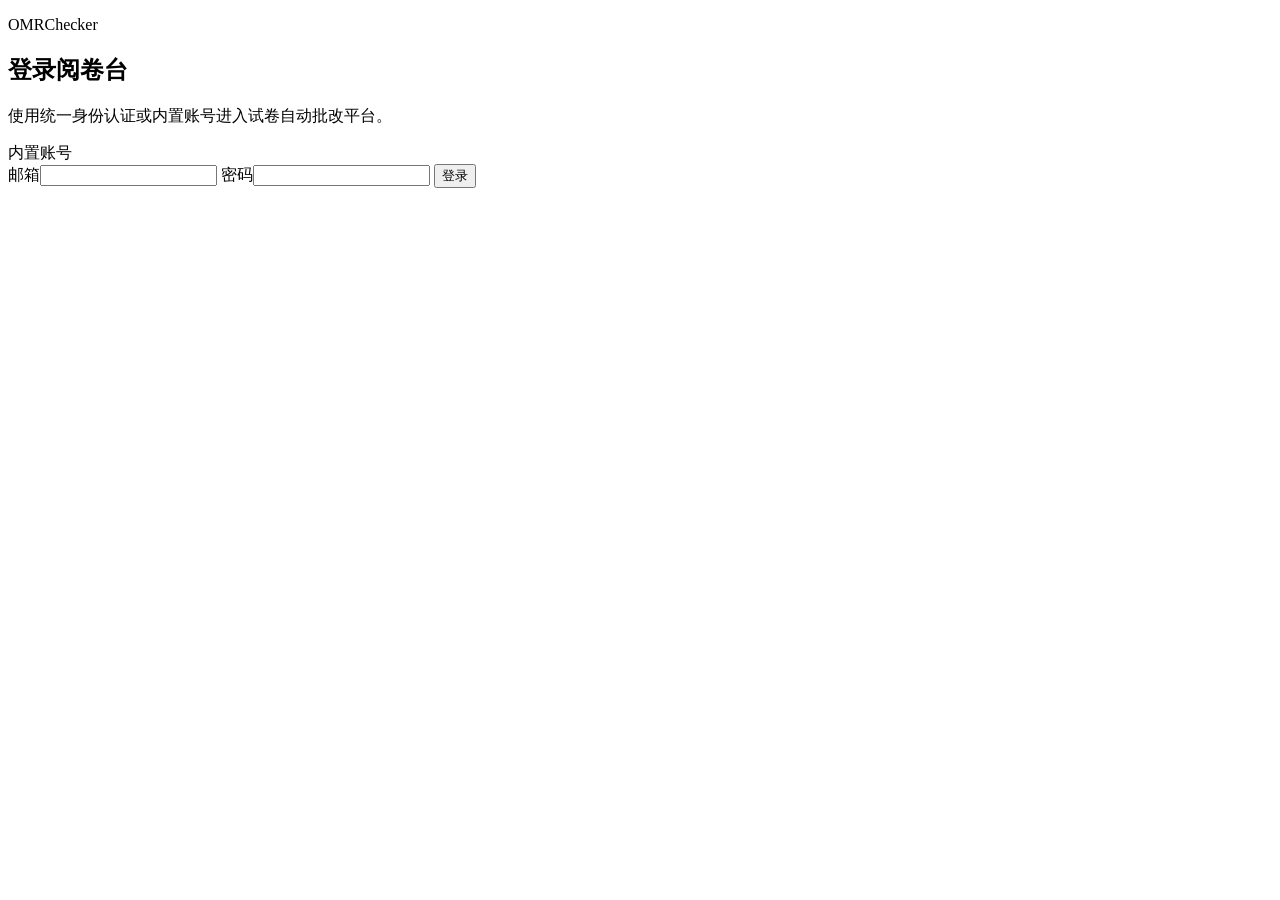
==== ui/login.html @ a89a13b7 "feat: prepare deployable exam grading platform" ====
<!doctype html>
<html lang="zh-CN">
<head>
  <meta charset="utf-8">
  <meta name="viewport" content="width=device-width, initial-scale=1">
  <title>登录 · 阅卷台</title>
  <link rel="stylesheet" href="/static/login.css">
</head>
<body>
  <main class="login-shell">
    <section class="login-card" aria-labelledby="loginTitle">
      <p class="eyebrow">OMRChecker</p>
      <h1 id="loginTitle">登录阅卷台</h1>
      <p class="subtitle">使用统一身份认证或内置账号进入试卷自动批改平台。</p>
      <a class="oidc-button" id="oidcLogin" href="/auth/oidc/start" hidden>使用统一身份认证登录</a>
      <div class="divider"><span>内置账号</span></div>
      <form id="loginForm">
        <label>邮箱<input name="email" type="email" autocomplete="username" required></label>
        <label>密码<input name="password" type="password" autocomplete="current-password" required></label>
        <button type="submit">登录</button>
      </form>
      <p class="message" id="loginMessage" role="alert"></p>
    </section>
  </main>
  <script src="/static/login.js"></script>
</body>
</html>
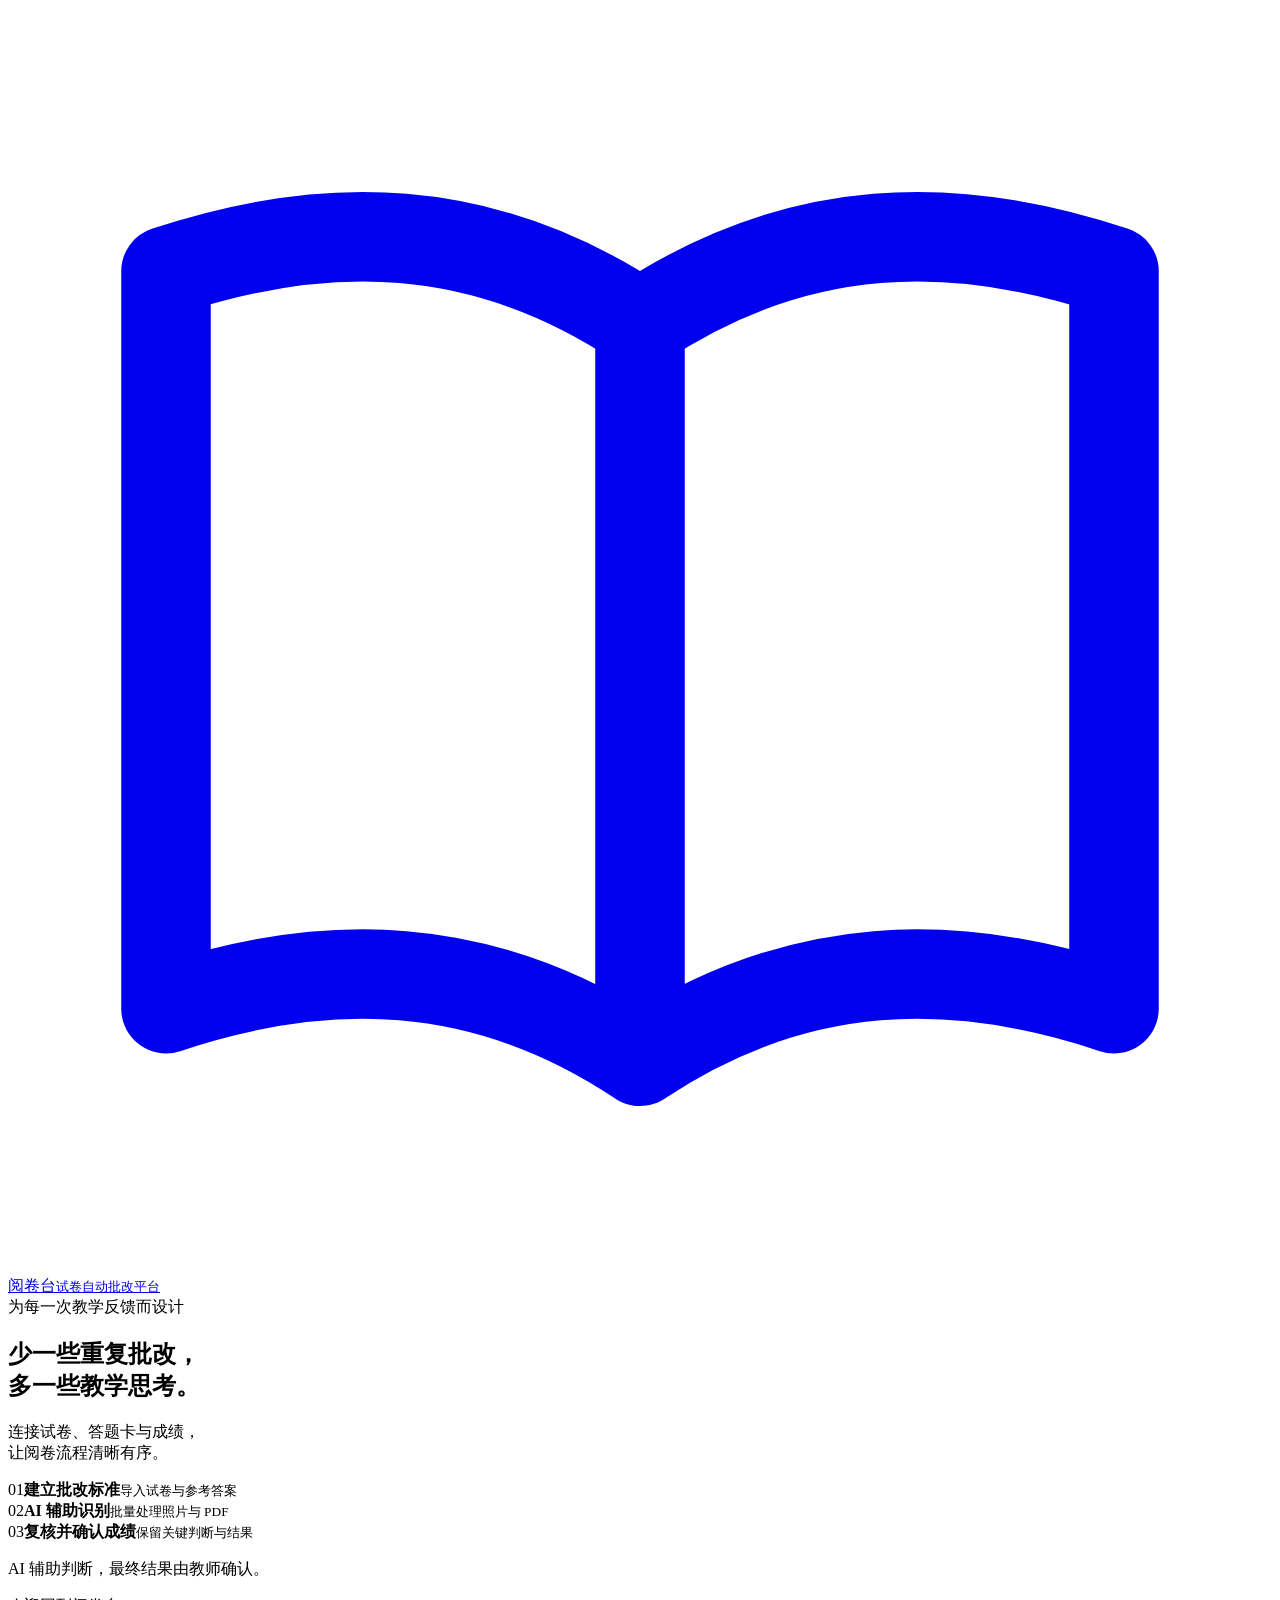
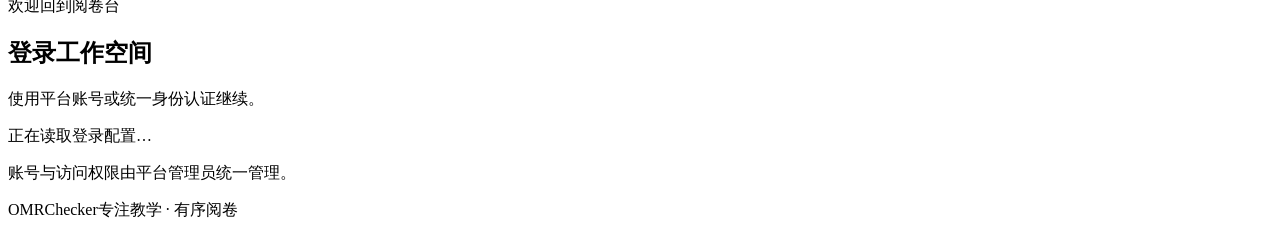
==== commit 4b59f22c: "feat: complete SaaS grading platform workflow" ====
--- a/ui/login.html
+++ b/ui/login.html
@@ -3,25 +3,41 @@
 <head>
   <meta charset="utf-8">
   <meta name="viewport" content="width=device-width, initial-scale=1">
+  <meta name="theme-color" content="#1c2e50">
+  <meta name="description" content="登录阅卷台，进入试卷管理、AI 辅助批改与成绩复核工作空间。">
   <title>登录 · 阅卷台</title>
-  <link rel="stylesheet" href="/static/login.css">
+  <link rel="stylesheet" href="/static/login.css?v=saas-1">
 </head>
 <body>
   <main class="login-shell">
-    <section class="login-card" aria-labelledby="loginTitle">
-      <p class="eyebrow">OMRChecker</p>
-      <h1 id="loginTitle">登录阅卷台</h1>
-      <p class="subtitle">使用统一身份认证或内置账号进入试卷自动批改平台。</p>
-      <a class="oidc-button" id="oidcLogin" href="/auth/oidc/start" hidden>使用统一身份认证登录</a>
-      <div class="divider"><span>内置账号</span></div>
-      <form id="loginForm">
-        <label>邮箱<input name="email" type="email" autocomplete="username" required></label>
-        <label>密码<input name="password" type="password" autocomplete="current-password" required></label>
-        <button type="submit">登录</button>
-      </form>
-      <p class="message" id="loginMessage" role="alert"></p>
+    <section class="login-story" aria-labelledby="storyTitle">
+      <a class="login-brand" href="/" aria-label="阅卷台首页"><span class="brand-mark" aria-hidden="true"><svg viewBox="0 0 24 24" fill="none" stroke="currentColor" stroke-width="1.7" stroke-linecap="round" stroke-linejoin="round"><path d="M12 6c-3-2-6-2-9-1v14c3-1 6-1 9 1 3-2 6-2 9-1V5c-3-1-6-1-9 1zm0 0v14"/></svg></span><span>阅卷台<small>试卷自动批改平台</small></span></a>
+      <div class="story-content"><span class="story-eyebrow">为每一次教学反馈而设计</span><h1 id="storyTitle">少一些重复批改，<br>多一些教学思考。</h1><p>连接试卷、答题卡与成绩，<br>让阅卷流程清晰有序。</p>
+        <div class="story-workflow" aria-label="阅卷工作流程"><div><span>01</span><strong>建立批改标准</strong><small>导入试卷与参考答案</small></div><div><span>02</span><strong>AI 辅助识别</strong><small>批量处理照片与 PDF</small></div><div><span>03</span><strong>复核并确认成绩</strong><small>保留关键判断与结果</small></div></div>
+      </div>
+      <p class="story-footer">AI 辅助判断，最终结果由教师确认。</p>
+    </section>
+    <section class="login-content" aria-labelledby="loginTitle">
+      <div class="login-card">
+        <p class="eyebrow">欢迎回到阅卷台</p>
+        <h2 id="loginTitle">登录工作空间</h2>
+        <p class="subtitle" id="loginSubtitle">使用平台账号或统一身份认证继续。</p>
+        <p class="login-loading" id="loginLoading" role="status">正在读取登录配置…</p>
+        <a class="oidc-button" id="oidcLogin" href="/auth/oidc/start" hidden><svg viewBox="0 0 24 24" fill="none" stroke="currentColor" stroke-width="1.6" aria-hidden="true"><path d="M12 3 4 6v6c0 5 8 9 8 9s8-4 8-9V6z"/><path d="m8 12 3 3 5-6"/></svg>使用统一身份认证登录<svg class="login-arrow" viewBox="0 0 24 24" fill="none" stroke="currentColor" stroke-width="1.6" aria-hidden="true"><path d="M4 12h16m-6-6 6 6-6 6"/></svg></a>
+        <div class="divider" id="loginDivider" hidden><span>或使用平台账号</span></div>
+        <form id="loginForm" hidden>
+          <label for="loginEmail">邮箱地址<input id="loginEmail" name="email" type="email" autocomplete="username" inputmode="email" autocapitalize="none" spellcheck="false" placeholder="name@school.edu" required></label>
+          <label for="loginPassword">登录密码<span class="password-field"><input id="loginPassword" name="password" type="password" autocomplete="current-password" placeholder="请输入登录密码" required><button class="password-toggle" id="passwordToggle" type="button" aria-label="显示密码" aria-pressed="false" aria-controls="loginPassword">显示</button></span></label>
+          <button class="login-submit" id="loginSubmit" type="submit">登录工作空间<span aria-hidden="true">→</span></button>
+        </form>
+        <p class="message" id="loginMessage" role="alert" aria-live="polite"></p>
+        <button class="retry-button" id="loginRetry" type="button" hidden>重新连接登录服务</button>
+        <p class="login-help">账号与访问权限由平台管理员统一管理。</p>
+      </div>
+      <footer class="login-footer"><span>OMRChecker</span><span>专注教学 · 有序阅卷</span></footer>
     </section>
   </main>
-  <script src="/static/login.js"></script>
+  <script src="/static/api.js?v=20260923" defer></script>
+  <script src="/static/login.js?v=saas-1" defer></script>
 </body>
 </html>
